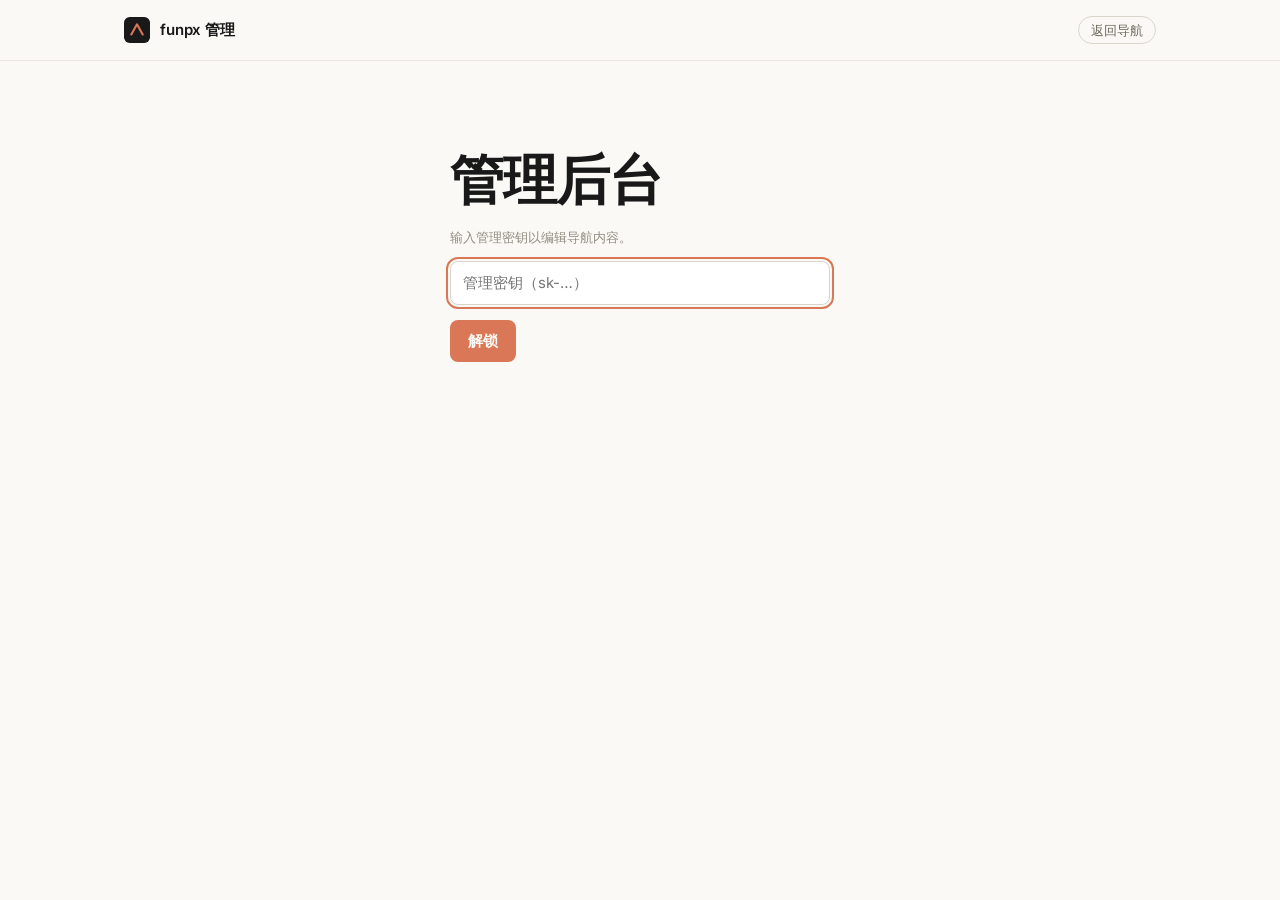
==== admin.html @ 441c63e7 "v2: data-driven personal navigator with key-protected admin" ====
<!DOCTYPE html>
<html lang="zh-CN">
<head>
<meta charset="UTF-8">
<meta name="viewport" content="width=device-width, initial-scale=1.0">
<title>funpx · 管理后台</title>
<link rel="icon" href="data:image/svg+xml,%3Csvg xmlns='http://www.w3.org/2000/svg' viewBox='0 0 32 32'%3E%3Crect width='32' height='32' rx='7' fill='%23191919'/%3E%3Cpath d='M9 21.5 16 9l7 12.5' stroke='%23D97757' stroke-width='2.6' fill='none' stroke-linecap='round' stroke-linejoin='round'/%3E%3C/svg%3E">
<link rel="preconnect" href="https://fonts.googleapis.com">
<link rel="preconnect" href="https://fonts.gstatic.com" crossorigin>
<link href="https://fonts.googleapis.com/css2?family=Fraunces:opsz,wght@9..144,500;9..144,600&family=Inter:wght@400;500;600&display=swap" rel="stylesheet">
<link rel="stylesheet" href="/style.css">
<style>
  .admin-wrap { max-width: 860px; margin: 0 auto; padding: 0 24px; }
  .login-box { max-width: 380px; margin: 90px auto 0; }
  .login-box input, .field input, .field select {
    width: 100%; padding: 9px 12px; border: 1px solid var(--line-strong);
    border-radius: 8px; font: inherit; background: #fff; color: var(--slate);
  }
  .btn {
    display: inline-block; border: 0; cursor: pointer; font: inherit; font-weight: 600;
    padding: 9px 18px; border-radius: 8px; background: var(--ink); color: var(--bone);
  }
  .btn.clay { background: var(--clay); }
  .btn.ghost { background: transparent; color: var(--slate); border: 1px solid var(--line-strong); }
  .btn.small { padding: 4px 12px; font-size: 13px; }
  .btn:focus-visible, input:focus-visible { outline: 2px solid var(--clay); outline-offset: 2px; }
  .group-editor { background: #fff; border: 1px solid var(--line); border-radius: 12px; padding: 18px; margin: 14px 0; }
  .group-editor .row { display: flex; gap: 10px; margin-bottom: 8px; flex-wrap: wrap; }
  .group-editor .row .field { flex: 1 1 160px; }
  .link-row { border-top: 1px dashed var(--line); padding: 10px 0; }
  .link-row .row { margin-bottom: 6px; }
  .link-row:last-child { border-bottom: 1px dashed var(--line); }
  .muted { color: var(--faint); font-size: 13px; }
  .toolbar { display: flex; gap: 10px; align-items: center; margin: 18px 0; flex-wrap: wrap; }
  .save-bar { position: sticky; bottom: 0; background: var(--bone); border-top: 1px solid var(--line); padding: 14px 0; margin-top: 22px; display: flex; gap: 12px; align-items: center; }
  .toast { position: fixed; right: 20px; bottom: 80px; background: var(--ink); color: var(--bone); padding: 10px 18px; border-radius: 8px; font-size: 14px; opacity: 0; transition: opacity .2s; pointer-events: none; }
  .toast.show { opacity: 1; }
  .err { color: var(--down); font-size: 13.5px; }
</style>
</head>
<body>

<header class="site-header">
  <div class="wrap header-row">
    <a class="mark" href="/">
      <svg width="26" height="26" viewBox="0 0 32 32" aria-hidden="true"><rect width="32" height="32" rx="7" fill="#191919"/><path d="M9 21.5 16 9l7 12.5" stroke="#D97757" stroke-width="2.6" fill="none" stroke-linecap="round" stroke-linejoin="round"/></svg>
      <span>funpx 管理</span>
    </a>
    <div class="header-meta"><a class="admin-link" href="/">返回导航</a></div>
  </div>
</header>

<main class="admin-wrap">
  <div id="login-view" class="login-box">
    <h1 style="font-family:Fraunces,serif;font-weight:600;">管理后台</h1>
    <p class="muted">输入管理密钥以编辑导航内容。</p>
    <div class="field"><input type="password" id="key-input" placeholder="管理密钥（sk-…）" autocomplete="off"></div>
    <p class="err" id="login-err"></p>
    <p><button class="btn clay" id="login-btn">解锁</button></p>
  </div>

  <div id="editor-view" style="display:none">
    <h1 style="font-family:Fraunces,serif;font-weight:600;margin:36px 0 4px;">编辑导航</h1>
    <p class="muted">改动保存后立即生效，所有访客可见。</p>

    <div id="groups-editor"></div>

    <div class="toolbar">
      <button class="btn ghost" id="add-group">+ 新增分组</button>
    </div>

    <div class="save-bar">
      <button class="btn clay" id="save-btn">保存全部</button>
      <button class="btn ghost" id="logout-btn">锁定</button>
      <span class="muted" id="save-hint"></span>
    </div>
  </div>
</main>

<div class="toast" id="toast"></div>

<script>
(function () {
  "use strict";
  var KEY_STORE = "fpxWebNavAdminKey";
  var data = { groups: [] };

  function $(id) { return document.getElementById(id); }
  function el(tag, cls, text) {
    var n = document.createElement(tag);
    if (cls) n.className = cls;
    if (text != null) n.textContent = text;
    return n;
  }
  function getKey() { try { return sessionStorage.getItem(KEY_STORE) || ""; } catch (e) { return ""; } }
  function setKey(k) { try { k ? sessionStorage.setItem(KEY_STORE, k) : sessionStorage.removeItem(KEY_STORE); } catch (e) {} }
  function toast(msg) {
    var t = $("toast");
    t.textContent = msg;
    t.classList.add("show");
    setTimeout(function () { t.classList.remove("show"); }, 2200);
  }

  function field(labelText, value, onChange, placeholder) {
    var wrap = el("div", "field");
    var lab = el("label", null, labelText);
    lab.style.cssText = "display:block;font-size:12px;color:var(--muted);margin-bottom:3px;";
    var input = document.createElement("input");
    input.value = value == null ? "" : value;
    if (placeholder) input.placeholder = placeholder;
    input.addEventListener("input", function () { onChange(input.value); });
    wrap.appendChild(lab);
    wrap.appendChild(input);
    return wrap;
  }

  function renderGroup(group, groupIndex) {
    var box = el("div", "group-editor");

    var headRow = el("div", "row");
    headRow.appendChild(field("分组名称", group.name, function (v) { group.name = v; }));
    headRow.appendChild(field("分组说明", group.desc, function (v) { group.desc = v; }));
    var del = el("button", "btn ghost small", "删除分组");
    del.addEventListener("click", function () {
      if (confirm("删除分组「" + (group.name || "未命名") + "」及其全部链接？")) {
        data.groups.splice(groupIndex, 1);
        renderAll();
      }
    });
    var headBtns = el("div", null); headBtns.style.alignSelf = "flex-end";
    headBtns.appendChild(del);
    headRow.appendChild(headBtns);
    box.appendChild(headRow);

    (group.links || []).forEach(function (link, linkIndex) {
      var rowBox = el("div", "link-row");
      var r1 = el("div", "row");
      r1.appendChild(field("名称", link.name, function (v) { link.name = v; }));
      r1.appendChild(field("网址（https://…）", link.url, function (v) { link.url = v; }));
      rowBox.appendChild(r1);
      var r2 = el("div", "row");
      r2.appendChild(field("描述", link.desc, function (v) { link.desc = v; }));
      r2.appendChild(field("域名标签（可留空自动取域名）", link.host, function (v) { link.host = v; }));
      var delLink = el("button", "btn ghost small", "删除");
      delLink.addEventListener("click", function () {
        group.links.splice(linkIndex, 1);
        renderAll();
      });
      r2.appendChild(delLink);
      rowBox.appendChild(r2);
      box.appendChild(rowBox);
    });

    var addLink = el("button", "btn ghost small", "+ 新增链接");
    addLink.addEventListener("click", function () {
      group.links = group.links || [];
      group.links.push({ name: "", url: "https://", desc: "", host: "" });
      renderAll();
    });
    box.appendChild(addLink);
    return box;
  }

  function renderAll() {
    var host = $("groups-editor");
    host.innerHTML = "";
    data.groups.forEach(function (group, i) { host.appendChild(renderGroup(group, i)); });
  }

  function collect() {
    return { groups: data.groups };
  }

  function load() {
    fetch("/api/links", { cache: "no-store" })
      .then(function (r) { return r.json(); })
      .then(function (d) { data.groups = (d && d.groups) || []; renderAll(); })
      .catch(function () { toast("加载失败"); });
  }

  function save() {
    $("save-hint").textContent = "保存中…";
    fetch("/api/links", {
      method: "PUT",
      headers: { "Content-Type": "application/json", "X-Admin-Key": getKey() },
      body: JSON.stringify(collect()),
    })
      .then(function (r) { return r.json().then(function (j) { return { ok: r.ok, j: j }; }); })
      .then(function (res) {
        if (res.ok && res.j.saved) {
          $("save-hint").textContent = "";
          toast("已保存");
        } else if (res.j && res.j.error === "unauthorized") {
          setKey("");
          showLogin();
          toast("密钥失效，请重新解锁");
        } else {
          $("save-hint").textContent = "";
          toast("保存失败: " + ((res.j && res.j.error) || res.ok));
        }
      })
      .catch(function () { $("save-hint").textContent = ""; toast("网络错误"); });
  }

  function showEditor() {
    $("login-view").style.display = "none";
    $("editor-view").style.display = "";
    load();
  }
  function showLogin() {
    $("editor-view").style.display = "none";
    $("login-view").style.display = "";
    $("key-input").value = "";
    $("key-input").focus();
  }

  function tryLogin() {
    var key = $("key-input").value.trim();
    if (!key) return;
    fetch("/api/links", { headers: { "X-Admin-Key": key }, cache: "no-store" })
      .then(function (r) { return r.json().then(function (j) { return { ok: r.ok, j: j }; }); })
      .then(function (res) {
        if (res.ok) {
          setKey(key);
          showEditor();
        } else {
          $("login-err").textContent = "密钥不正确";
        }
      })
      .catch(function () { $("login-err").textContent = "网络错误，请重试"; });
  }

  $("login-btn").addEventListener("click", tryLogin);
  $("key-input").addEventListener("keydown", function (e) { if (e.key === "Enter") tryLogin(); });
  $("save-btn").addEventListener("click", save);
  $("logout-btn").addEventListener("click", function () { setKey(""); showLogin(); });
  $("add-group").addEventListener("click", function () {
    data.groups.push({ id: "g" + Date.now(), name: "新分组", desc: "", links: [] });
    renderAll();
  });

  if (getKey()) {
    fetch("/api/links", { headers: { "X-Admin-Key": getKey() }, cache: "no-store" })
      .then(function (r) { if (r.ok) showEditor(); else showLogin(); })
      .catch(showLogin);
  } else {
    showLogin();
  }
})();
</script>
</body>
</html>
---- style.css ----
/* funpx 服务导航 — Anthropic 风格
   Palette: bone #FAF9F5 / ink #191919 / clay #D97757 / slate text #3D3929 /
            mist line #E8E5DD / sage ok #629A67
   Type:    Fraunces (display) + Inter (body) */

:root {
  --bone: #FAF9F5;
  --ink: #191919;
  --slate: #3D3929;
  --muted: #6E6A5E;
  --faint: #918D82;
  --clay: #D97757;
  --clay-deep: #BD5D3E;
  --line: #E8E5DD;
  --line-strong: #D9D5CB;
  --ok: #629A67;
  --down: #B8543F;
  --card: #FFFFFF;
  --radius: 12px;
}

* { box-sizing: border-box; }

html { scroll-behavior: smooth; }
@media (prefers-reduced-motion: reduce) {
  html { scroll-behavior: auto; }
  *, *::before, *::after { transition: none !important; animation: none !important; }
}

body {
  margin: 0;
  background: var(--bone);
  color: var(--slate);
  font-family: "Inter", -apple-system, "Segoe UI", "PingFang SC", "Microsoft YaHei", sans-serif;
  font-size: 15px;
  line-height: 1.6;
  -webkit-font-smoothing: antialiased;
}

.wrap { max-width: 1080px; margin: 0 auto; padding: 0 24px; }

/* ---------- header ---------- */
.site-header {
  border-bottom: 1px solid var(--line);
  background: color-mix(in srgb, var(--bone) 88%, transparent);
  backdrop-filter: blur(6px);
  position: sticky;
  top: 0;
  z-index: 10;
}
.header-row { display: flex; align-items: center; justify-content: space-between; height: 60px; }
.mark { display: inline-flex; align-items: center; gap: 10px; text-decoration: none; color: var(--ink); font-weight: 600; letter-spacing: -0.01em; }
.header-meta { display: flex; align-items: center; gap: 8px; font-size: 13px; color: var(--muted); }
.dot { width: 8px; height: 8px; border-radius: 50%; background: var(--faint); }
.dot.live { background: var(--ok); }

/* ---------- hero ---------- */
.hero { padding: 72px 0 40px; max-width: 640px; }
.eyebrow {
  margin: 0 0 18px;
  font-size: 12px;
  font-weight: 600;
  letter-spacing: 0.14em;
  text-transform: uppercase;
  color: var(--clay-deep);
}
h1 {
  font-family: "Fraunces", Georgia, serif;
  font-weight: 600;
  font-size: clamp(34px, 6vw, 54px);
  line-height: 1.08;
  letter-spacing: -0.02em;
  color: var(--ink);
  margin: 0 0 18px;
}
h1 em { font-style: italic; color: var(--clay); }
.lede { margin: 0; font-size: 16px; color: var(--muted); max-width: 52ch; }

/* ---------- group index ---------- */
.group-index {
  display: flex;
  flex-wrap: wrap;
  gap: 8px 20px;
  padding: 14px 0;
  border-top: 1px solid var(--line);
  border-bottom: 1px solid var(--line);
  margin-bottom: 8px;
}
.group-index a {
  font-size: 13.5px;
  font-weight: 500;
  color: var(--muted);
  text-decoration: none;
}
.group-index a:hover { color: var(--clay-deep); }
.group-index a::before { content: "— "; color: var(--line-strong); }
.group-index a:hover::before { color: var(--clay); }

/* ---------- groups ---------- */
.group { padding: 44px 0 8px; }
.group-head { display: flex; align-items: baseline; gap: 16px; flex-wrap: wrap; margin-bottom: 18px; }
.group-head h2 {
  font-family: "Fraunces", Georgia, serif;
  font-weight: 600;
  font-size: 24px;
  letter-spacing: -0.01em;
  color: var(--ink);
  margin: 0;
}
.group-head p { margin: 0; font-size: 13.5px; color: var(--faint); }

.grid {
  display: grid;
  grid-template-columns: repeat(auto-fill, minmax(280px, 1fr));
  gap: 16px;
}

/* ---------- cards ---------- */
.card {
  display: block;
  background: var(--card);
  border: 1px solid var(--line);
  border-radius: var(--radius);
  padding: 20px 20px 16px;
  text-decoration: none;
  color: inherit;
  transition: border-color .18s ease, transform .18s ease, box-shadow .18s ease;
}
.card:hover {
  border-color: var(--clay);
  transform: translateY(-2px);
  box-shadow: 0 10px 28px rgba(25, 25, 25, 0.07);
}
.card:focus-visible, .group-index a:focus-visible, .mark:focus-visible {
  outline: 2px solid var(--clay);
  outline-offset: 3px;
  border-radius: 6px;
}
.card-top { display: flex; align-items: center; justify-content: space-between; gap: 10px; margin-bottom: 8px; }
.card h3 { margin: 0; font-size: 15.5px; font-weight: 600; color: var(--ink); letter-spacing: -0.01em; }
.card p { margin: 0 0 14px; font-size: 13.5px; color: var(--muted); }
.host {
  font-size: 12px;
  color: var(--faint);
  font-family: ui-monospace, "SF Mono", Consolas, monospace;
}
.here {
  font-size: 11px;
  font-weight: 600;
  color: var(--clay-deep);
  border: 1px solid var(--clay);
  border-radius: 99px;
  padding: 1px 8px;
  margin-left: 6px;
  vertical-align: 2px;
}

/* status pills */
.status {
  font-size: 11.5px;
  font-weight: 600;
  padding: 2px 9px;
  border-radius: 99px;
  background: var(--line);
  color: var(--faint);
  white-space: nowrap;
}
.status.ok { background: rgba(98, 154, 103, 0.14); color: var(--ok); }
.status.down { background: rgba(184, 84, 63, 0.12); color: var(--down); }

/* ---------- footer ---------- */
.site-foot {
  margin: 56px 0 0;
  padding: 22px 0 40px;
  border-top: 1px solid var(--line);
  font-size: 12.5px;
  color: var(--faint);
}
.site-foot p { margin: 0; }

@media (max-width: 560px) {
  .hero { padding: 48px 0 28px; }
  .group { padding-top: 32px; }
}

/* ---------- admin ---------- */
.admin-link {
  font-size: 13px;
  font-weight: 500;
  color: var(--muted);
  text-decoration: none;
  border: 1px solid var(--line-strong);
  border-radius: 99px;
  padding: 3px 12px;
  margin-left: 10px;
}
.admin-link:hover { color: var(--clay-deep); border-color: var(--clay); }
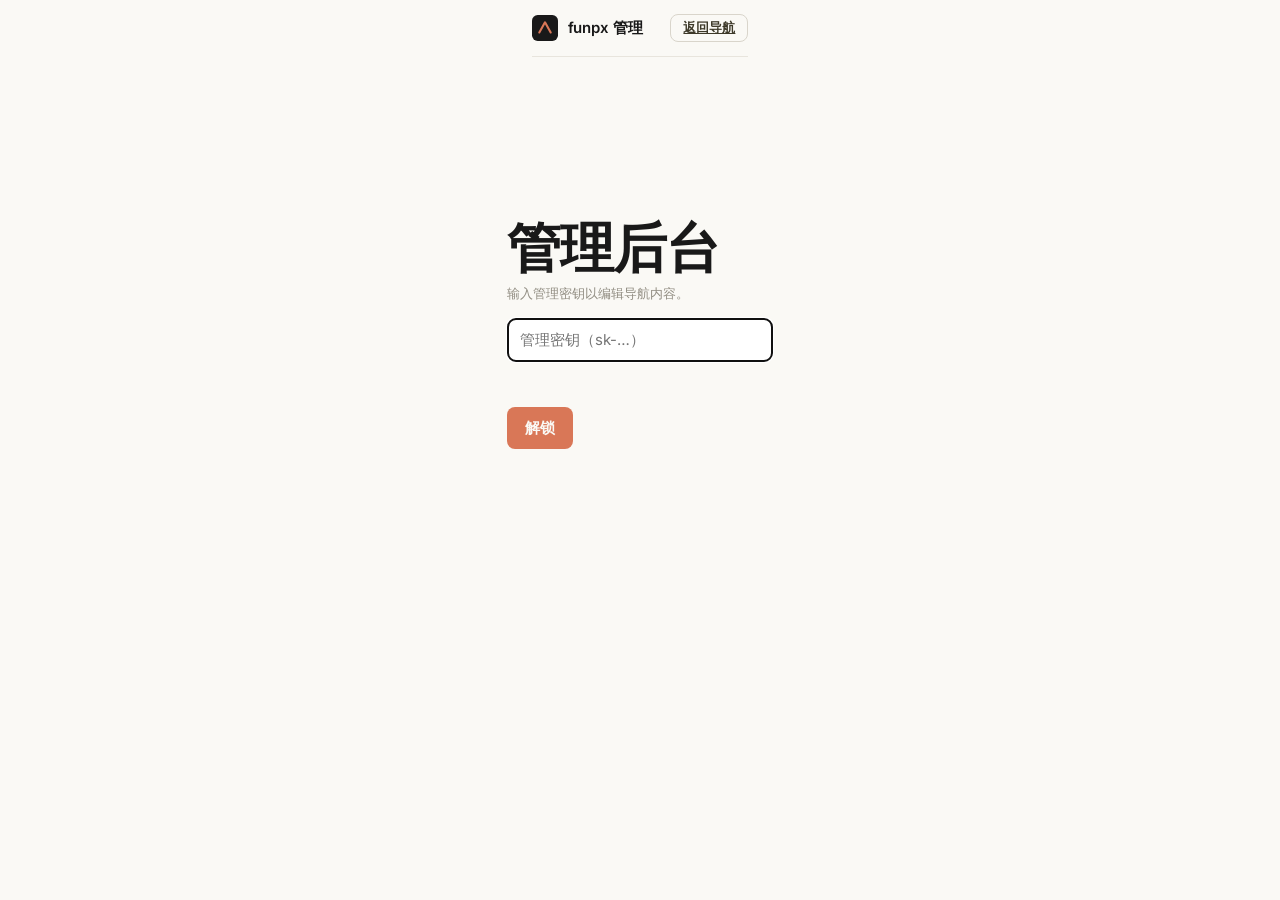
==== commit 04e4b8ae: "admin: carousel-style group editor with swipe/dot navigation" ====
--- a/admin.html
+++ b/admin.html
@@ -10,9 +10,12 @@
 <link href="https://fonts.googleapis.com/css2?family=Fraunces:opsz,wght@9..144,500;9..144,600&family=Inter:wght@400;500;600&display=swap" rel="stylesheet">
 <link rel="stylesheet" href="/style.css">
 <style>
-  .admin-wrap { max-width: 860px; margin: 0 auto; padding: 0 24px; }
-  .login-box { max-width: 380px; margin: 90px auto 0; }
-  .login-box input, .field input, .field select {
+  body.admin-page { overflow: hidden; }
+  .admin-shell { height: 100vh; display: flex; flex-direction: column; }
+
+  /* login */
+  .login-box { max-width: 380px; margin: 18vh auto 0; text-align: left; }
+  .login-box input, .inline-input {
     width: 100%; padding: 9px 12px; border: 1px solid var(--line-strong);
     border-radius: 8px; font: inherit; background: #fff; color: var(--slate);
   }
@@ -21,61 +24,142 @@
     padding: 9px 18px; border-radius: 8px; background: var(--ink); color: var(--bone);
   }
   .btn.clay { background: var(--clay); }
+  .btn.clay:hover { background: var(--clay-deep); }
   .btn.ghost { background: transparent; color: var(--slate); border: 1px solid var(--line-strong); }
-  .btn.small { padding: 4px 12px; font-size: 13px; }
-  .btn:focus-visible, input:focus-visible { outline: 2px solid var(--clay); outline-offset: 2px; }
-  .group-editor { background: #fff; border: 1px solid var(--line); border-radius: 12px; padding: 18px; margin: 14px 0; }
-  .group-editor .row { display: flex; gap: 10px; margin-bottom: 8px; flex-wrap: wrap; }
-  .group-editor .row .field { flex: 1 1 160px; }
-  .link-row { border-top: 1px dashed var(--line); padding: 10px 0; }
-  .link-row .row { margin-bottom: 6px; }
-  .link-row:last-child { border-bottom: 1px dashed var(--line); }
+  .btn.ghost:hover { border-color: var(--clay); color: var(--clay-deep); }
+  .btn.small { padding: 3px 12px; font-size: 12.5px; }
+  .btn.danger-ghost { background: transparent; color: var(--down); border: 1px solid transparent; }
+  .btn.danger-ghost:hover { border-color: var(--down); }
+  .btn:focus-visible, .inline-input:focus-visible { outline: 2px solid var(--clay); outline-offset: 2px; }
+  .err { color: var(--down); font-size: 13.5px; min-height: 18px; }
+
+  /* header */
+  .admin-head { display: flex; align-items: center; gap: 14px; padding: 14px 0; border-bottom: 1px solid var(--line); }
+  .admin-head h1 { font-family: "Fraunces", Georgia, serif; font-size: 20px; font-weight: 600; margin: 0; color: var(--ink); }
+  .admin-head .spacer { flex: 1; }
+
+  /* carousel */
+  .carousel-viewport { flex: 1; overflow: hidden; position: relative; }
+  .carousel-track {
+    display: flex; height: 100%;
+    transition: transform .32s cubic-bezier(.4,0,.2,1);
+  }
+  .group-slide {
+    flex: 0 0 100%; height: 100%; overflow-y: auto; padding: 22px 0 90px;
+  }
+  @media (prefers-reduced-motion: reduce) {
+    .carousel-track { transition: none; }
+  }
+
+  /* group card */
+  .group-card {
+    background: #fff; border: 1px solid var(--line); border-radius: 16px;
+    padding: 22px 24px; max-width: 860px; margin: 0 auto;
+  }
+  .group-card .gc-head { display: flex; gap: 12px; align-items: flex-start; margin-bottom: 14px; flex-wrap: wrap; }
+  .group-card .gc-head .field { flex: 1 1 200px; }
+  .field label { display: block; font-size: 11.5px; font-weight: 600; letter-spacing: .04em; text-transform: uppercase; color: var(--faint); margin-bottom: 4px; }
+  .field input {
+    width: 100%; padding: 8px 11px; border: 1px solid var(--line-strong);
+    border-radius: 8px; font: inherit; background: #fff; color: var(--slate);
+  }
+  .field input:focus { border-color: var(--clay); outline: none; box-shadow: 0 0 0 3px rgba(217,119,87,.12); }
+
+  /* link rows as mini-cards */
+  .link-card {
+    border: 1px solid var(--line); border-radius: 12px;
+    padding: 12px 14px; margin: 10px 0;
+    background: var(--bone);
+    display: grid; grid-template-columns: 1fr 1fr; gap: 10px 14px;
+  }
+  .link-card .link-actions { grid-column: 1 / -1; display: flex; justify-content: flex-end; gap: 8px; }
+  .link-card input { background: #fff; }
+  @media (max-width: 640px) { .link-card { grid-template-columns: 1fr; } }
+
+  .slide-foot { display: flex; justify-content: space-between; align-items: center; margin-top: 16px; flex-wrap: wrap; gap: 10px; }
+
+  /* nav controls */
+  .carousel-nav {
+    position: absolute; top: 50%; transform: translateY(-50%);
+    width: 40px; height: 40px; border-radius: 50%;
+    border: 1px solid var(--line-strong); background: var(--card); color: var(--slate);
+    cursor: pointer; display: flex; align-items: center; justify-content: center;
+    box-shadow: 0 4px 14px rgba(25,25,25,.08);
+    transition: color .15s, border-color .15s;
+  }
+  .carousel-nav:hover { color: var(--clay-deep); border-color: var(--clay); }
+  .carousel-nav:disabled { opacity: .25; cursor: default; }
+  .carousel-nav:focus-visible { outline: 2px solid var(--clay); outline-offset: 2px; }
+  .carousel-nav.prev { left: 14px; }
+  .carousel-nav.next { right: 14px; }
+
+  /* dots */
+  .carousel-dots { display: flex; justify-content: center; gap: 8px; padding: 12px 0 4px; }
+  .carousel-dots button {
+    width: 9px; height: 9px; border-radius: 50%; border: 0; cursor: pointer;
+    background: var(--line-strong); padding: 0; transition: background .15s, transform .15s;
+  }
+  .carousel-dots button.active { background: var(--clay); transform: scale(1.25); }
+  .carousel-dots button:focus-visible { outline: 2px solid var(--clay); outline-offset: 2px; }
+
+  /* bottom save bar */
+  .save-bar {
+    border-top: 1px solid var(--line); background: var(--bone);
+    padding: 12px 0; display: flex; gap: 12px; align-items: center;
+  }
+  .save-bar .muted { font-size: 13px; color: var(--faint); }
   .muted { color: var(--faint); font-size: 13px; }
-  .toolbar { display: flex; gap: 10px; align-items: center; margin: 18px 0; flex-wrap: wrap; }
-  .save-bar { position: sticky; bottom: 0; background: var(--bone); border-top: 1px solid var(--line); padding: 14px 0; margin-top: 22px; display: flex; gap: 12px; align-items: center; }
-  .toast { position: fixed; right: 20px; bottom: 80px; background: var(--ink); color: var(--bone); padding: 10px 18px; border-radius: 8px; font-size: 14px; opacity: 0; transition: opacity .2s; pointer-events: none; }
+  .toast {
+    position: fixed; right: 20px; bottom: 74px; background: var(--ink); color: var(--bone);
+    padding: 10px 18px; border-radius: 8px; font-size: 14px; opacity: 0;
+    transition: opacity .2s; pointer-events: none; z-index: 50;
+  }
   .toast.show { opacity: 1; }
-  .err { color: var(--down); font-size: 13.5px; }
 </style>
 </head>
-<body>
-
-<header class="site-header">
-  <div class="wrap header-row">
+<body class="admin-page">
+
+<div class="admin-shell">
+
+  <header class="wrap admin-head">
     <a class="mark" href="/">
       <svg width="26" height="26" viewBox="0 0 32 32" aria-hidden="true"><rect width="32" height="32" rx="7" fill="#191919"/><path d="M9 21.5 16 9l7 12.5" stroke="#D97757" stroke-width="2.6" fill="none" stroke-linecap="round" stroke-linejoin="round"/></svg>
       <span>funpx 管理</span>
     </a>
-    <div class="header-meta"><a class="admin-link" href="/">返回导航</a></div>
+    <div class="spacer"></div>
+    <a class="btn ghost small" href="/">返回导航</a>
+  </header>
+
+  <!-- login -->
+  <div id="login-view" class="login-box" style="display:none">
+    <h1 style="font-family:Fraunces,serif;font-weight:600;margin:0 0 6px;">管理后台</h1>
+    <p class="muted" style="margin:0 0 14px;">输入管理密钥以编辑导航内容。</p>
+    <input type="password" id="key-input" placeholder="管理密钥（sk-…）" autocomplete="off">
+    <p class="err" id="login-err"></p>
+    <button class="btn clay" id="login-btn">解锁</button>
   </div>
-</header>
-
-<main class="admin-wrap">
-  <div id="login-view" class="login-box">
-    <h1 style="font-family:Fraunces,serif;font-weight:600;">管理后台</h1>
-    <p class="muted">输入管理密钥以编辑导航内容。</p>
-    <div class="field"><input type="password" id="key-input" placeholder="管理密钥（sk-…）" autocomplete="off"></div>
-    <p class="err" id="login-err"></p>
-    <p><button class="btn clay" id="login-btn">解锁</button></p>
-  </div>
-
-  <div id="editor-view" style="display:none">
-    <h1 style="font-family:Fraunces,serif;font-weight:600;margin:36px 0 4px;">编辑导航</h1>
-    <p class="muted">改动保存后立即生效，所有访客可见。</p>
-
-    <div id="groups-editor"></div>
-
-    <div class="toolbar">
+
+  <!-- editor -->
+  <div id="editor-view" style="display:none;flex:1;min-height:0;flex-direction:column;">
+    <div class="carousel-viewport" id="viewport">
+      <div class="carousel-track" id="track"></div>
+      <button class="carousel-nav prev" id="prev-btn" aria-label="上一个分组">
+        <svg width="18" height="18" viewBox="0 0 24 24" fill="none" stroke="currentColor" stroke-width="2"><path d="M15 5l-7 7 7 7" stroke-linecap="round" stroke-linejoin="round"/></svg>
+      </button>
+      <button class="carousel-nav next" id="next-btn" aria-label="下一个分组">
+        <svg width="18" height="18" viewBox="0 0 24 24" fill="none" stroke="currentColor" stroke-width="2"><path d="M9 5l7 7-7 7" stroke-linecap="round" stroke-linejoin="round"/></svg>
+      </button>
+    </div>
+    <div class="carousel-dots" id="dots"></div>
+    <div class="wrap save-bar">
+      <button class="btn clay" id="save-btn">保存全部</button>
       <button class="btn ghost" id="add-group">+ 新增分组</button>
-    </div>
-
-    <div class="save-bar">
-      <button class="btn clay" id="save-btn">保存全部</button>
       <button class="btn ghost" id="logout-btn">锁定</button>
       <span class="muted" id="save-hint"></span>
     </div>
   </div>
-</main>
+
+</div>
 
 <div class="toast" id="toast"></div>
 
@@ -84,6 +168,7 @@
   "use strict";
   var KEY_STORE = "fpxWebNavAdminKey";
   var data = { groups: [] };
+  var current = 0;
 
   function $(id) { return document.getElementById(id); }
   function el(tag, cls, text) {
@@ -101,80 +186,126 @@
     setTimeout(function () { t.classList.remove("show"); }, 2200);
   }
 
+  /* ---------- carousel ---------- */
+  function slideCount() { return data.groups.length; }
+
+  function goTo(i, skipRender) {
+    current = Math.max(0, Math.min(i, slideCount() - 1));
+    $("track").style.transform = "translateX(-" + (current * 100) + "%)";
+    $("prev-btn").disabled = current === 0;
+    $("next-btn").disabled = current >= slideCount() - 1;
+    renderDots();
+  }
+
+  function renderDots() {
+    var dots = $("dots");
+    dots.innerHTML = "";
+    data.groups.forEach(function (g, i) {
+      var b = document.createElement("button");
+      b.className = i === current ? "active" : "";
+      b.setAttribute("aria-label", "第 " + (i + 1) + " 组：" + (g.name || "未命名"));
+      b.title = g.name || "未命名分组";
+      b.addEventListener("click", function () { goTo(i); });
+      dots.appendChild(b);
+    });
+  }
+
+  /* ---------- editing ---------- */
   function field(labelText, value, onChange, placeholder) {
     var wrap = el("div", "field");
-    var lab = el("label", null, labelText);
-    lab.style.cssText = "display:block;font-size:12px;color:var(--muted);margin-bottom:3px;";
+    wrap.appendChild(el("label", null, labelText));
     var input = document.createElement("input");
     input.value = value == null ? "" : value;
     if (placeholder) input.placeholder = placeholder;
     input.addEventListener("input", function () { onChange(input.value); });
-    wrap.appendChild(lab);
     wrap.appendChild(input);
     return wrap;
   }
 
-  function renderGroup(group, groupIndex) {
-    var box = el("div", "group-editor");
-
-    var headRow = el("div", "row");
-    headRow.appendChild(field("分组名称", group.name, function (v) { group.name = v; }));
-    headRow.appendChild(field("分组说明", group.desc, function (v) { group.desc = v; }));
-    var del = el("button", "btn ghost small", "删除分组");
+  function buildLinkCard(group, link, linkIndex) {
+    var card = el("div", "link-card");
+    card.appendChild(field("名称", link.name, function (v) { link.name = v; }));
+    card.appendChild(field("网址", link.url, function (v) { link.url = v; }, "https://…"));
+    card.appendChild(field("描述", link.desc, function (v) { link.desc = v; }));
+    card.appendChild(field("域名标签（留空自动取域名）", link.host, function (v) { link.host = v; }));
+    var actions = el("div", "link-actions");
+    var open = el("button", "btn ghost small", "打开");
+    open.addEventListener("click", function () { if (link.url) window.open(link.url, "_blank"); });
+    var del = el("button", "btn danger-ghost small", "删除");
     del.addEventListener("click", function () {
+      if (confirm("删除链接「" + (link.name || "未命名") + "」？")) {
+        group.links.splice(linkIndex, 1);
+        renderTrack();
+      }
+    });
+    actions.appendChild(open);
+    actions.appendChild(del);
+    card.appendChild(actions);
+    return card;
+  }
+
+  function buildSlide(group, groupIndex) {
+    var slide = el("div", "group-slide");
+    var card = el("div", "group-card");
+
+    var head = el("div", "gc-head");
+    head.appendChild(field("分组名称", group.name, function (v) { group.name = v; }));
+    head.appendChild(field("分组说明", group.desc, function (v) { group.desc = v; }));
+    var delGroup = el("button", "btn danger-ghost small", "删除分组");
+    delGroup.addEventListener("click", function () {
       if (confirm("删除分组「" + (group.name || "未命名") + "」及其全部链接？")) {
         data.groups.splice(groupIndex, 1);
-        renderAll();
+        renderTrack();
       }
     });
-    var headBtns = el("div", null); headBtns.style.alignSelf = "flex-end";
-    headBtns.appendChild(del);
-    headRow.appendChild(headBtns);
-    box.appendChild(headRow);
-
-    (group.links || []).forEach(function (link, linkIndex) {
-      var rowBox = el("div", "link-row");
-      var r1 = el("div", "row");
-      r1.appendChild(field("名称", link.name, function (v) { link.name = v; }));
-      r1.appendChild(field("网址（https://…）", link.url, function (v) { link.url = v; }));
-      rowBox.appendChild(r1);
-      var r2 = el("div", "row");
-      r2.appendChild(field("描述", link.desc, function (v) { link.desc = v; }));
-      r2.appendChild(field("域名标签（可留空自动取域名）", link.host, function (v) { link.host = v; }));
-      var delLink = el("button", "btn ghost small", "删除");
-      delLink.addEventListener("click", function () {
-        group.links.splice(linkIndex, 1);
-        renderAll();
-      });
-      r2.appendChild(delLink);
-      rowBox.appendChild(r2);
-      box.appendChild(rowBox);
-    });
-
+    var headBtn = el("div", null);
+    headBtn.style.alignSelf = "flex-end";
+    headBtn.appendChild(delGroup);
+    head.appendChild(headBtn);
+    card.appendChild(head);
+
+    (group.links || []).forEach(function (link, i) {
+      card.appendChild(buildLinkCard(group, link, i));
+    });
+
+    var foot = el("div", "slide-foot");
+    var counter = el("span", "muted", "第 " + (groupIndex + 1) + " / " + slideCount() + " 组 · " + (group.links || []).length + " 个链接");
     var addLink = el("button", "btn ghost small", "+ 新增链接");
     addLink.addEventListener("click", function () {
       group.links = group.links || [];
       group.links.push({ name: "", url: "https://", desc: "", host: "" });
-      renderAll();
-    });
-    box.appendChild(addLink);
-    return box;
-  }
-
-  function renderAll() {
-    var host = $("groups-editor");
-    host.innerHTML = "";
-    data.groups.forEach(function (group, i) { host.appendChild(renderGroup(group, i)); });
-  }
-
-  function collect() {
-    return { groups: data.groups };
-  }
-
+      renderTrack().then(function () {
+        var inputs = $("track").children[current] ? $("track").children[current].querySelectorAll(".link-card input") : [];
+        if (inputs.length >= 2) inputs[inputs.length - 2].focus();
+      });
+    });
+    foot.appendChild(counter);
+    foot.appendChild(addLink);
+    card.appendChild(foot);
+
+    slide.appendChild(card);
+    return slide;
+  }
+
+  function renderTrack() {
+    var track = $("track");
+    track.innerHTML = "";
+    data.groups.forEach(function (group, i) {
+      track.appendChild(buildSlide(group, i));
+    });
+    goTo(current);
+    return Promise.resolve();
+  }
+
+  /* ---------- data ---------- */
   function load() {
     fetch("/api/links", { cache: "no-store" })
       .then(function (r) { return r.json(); })
-      .then(function (d) { data.groups = (d && d.groups) || []; renderAll(); })
+      .then(function (d) {
+        data.groups = (d && d.groups) || [];
+        current = 0;
+        renderTrack();
+      })
       .catch(function () { toast("加载失败"); });
   }
 
@@ -183,28 +314,28 @@
     fetch("/api/links", {
       method: "PUT",
       headers: { "Content-Type": "application/json", "X-Admin-Key": getKey() },
-      body: JSON.stringify(collect()),
+      body: JSON.stringify({ groups: data.groups }),
     })
       .then(function (r) { return r.json().then(function (j) { return { ok: r.ok, j: j }; }); })
       .then(function (res) {
+        $("save-hint").textContent = "";
         if (res.ok && res.j.saved) {
-          $("save-hint").textContent = "";
           toast("已保存");
         } else if (res.j && res.j.error === "unauthorized") {
           setKey("");
           showLogin();
-          toast("密钥失效，请重新解锁");
         } else {
-          $("save-hint").textContent = "";
-          toast("保存失败: " + ((res.j && res.j.error) || res.ok));
+          toast("保存失败: " + ((res.j && res.j.error) || ""));
         }
       })
       .catch(function () { $("save-hint").textContent = ""; toast("网络错误"); });
   }
 
+  /* ---------- views ---------- */
   function showEditor() {
     $("login-view").style.display = "none";
-    $("editor-view").style.display = "";
+    var ed = $("editor-view");
+    ed.style.display = "flex";
     load();
   }
   function showLogin() {
@@ -218,27 +349,51 @@
     var key = $("key-input").value.trim();
     if (!key) return;
     fetch("/api/links", { headers: { "X-Admin-Key": key }, cache: "no-store" })
-      .then(function (r) { return r.json().then(function (j) { return { ok: r.ok, j: j }; }); })
-      .then(function (res) {
-        if (res.ok) {
-          setKey(key);
-          showEditor();
-        } else {
-          $("login-err").textContent = "密钥不正确";
-        }
+      .then(function (r) {
+        if (r.ok) { setKey(key); showEditor(); }
+        else { $("login-err").textContent = "密钥不正确"; }
       })
       .catch(function () { $("login-err").textContent = "网络错误，请重试"; });
   }
 
+  /* ---------- events ---------- */
   $("login-btn").addEventListener("click", tryLogin);
   $("key-input").addEventListener("keydown", function (e) { if (e.key === "Enter") tryLogin(); });
   $("save-btn").addEventListener("click", save);
   $("logout-btn").addEventListener("click", function () { setKey(""); showLogin(); });
+  $("prev-btn").addEventListener("click", function () { goTo(current - 1); });
+  $("next-btn").addEventListener("click", function () { goTo(current + 1); });
   $("add-group").addEventListener("click", function () {
     data.groups.push({ id: "g" + Date.now(), name: "新分组", desc: "", links: [] });
-    renderAll();
+    current = data.groups.length - 1;
+    renderTrack();
   });
 
+  /* keyboard: arrows switch slides when not typing in an input */
+  document.addEventListener("keydown", function (e) {
+    if ($("editor-view").style.display === "none") return;
+    var tag = (document.activeElement && document.activeElement.tagName) || "";
+    if (tag === "INPUT" || tag === "TEXTAREA") return;
+    if (e.key === "ArrowLeft") goTo(current - 1);
+    if (e.key === "ArrowRight") goTo(current + 1);
+  });
+
+  /* touch swipe */
+  (function () {
+    var startX = null;
+    var viewport = $("viewport");
+    viewport.addEventListener("touchstart", function (e) {
+      if (e.touches.length === 1) startX = e.touches[0].clientX;
+    }, { passive: true });
+    viewport.addEventListener("touchend", function (e) {
+      if (startX == null) return;
+      var dx = e.changedTouches[0].clientX - startX;
+      startX = null;
+      if (Math.abs(dx) > 60) goTo(current + (dx < 0 ? 1 : -1));
+    }, { passive: true });
+  })();
+
+  /* boot */
   if (getKey()) {
     fetch("/api/links", { headers: { "X-Admin-Key": getKey() }, cache: "no-store" })
       .then(function (r) { if (r.ok) showEditor(); else showLogin(); })
--- a/style.css
+++ b/style.css
@@ -184,14 +184,34 @@
 }
 
 /* ---------- admin ---------- */
-.admin-link {
-  font-size: 13px;
-  font-weight: 500;
-  color: var(--muted);
-  text-decoration: none;
-  border: 1px solid var(--line-strong);
-  border-radius: 99px;
-  padding: 3px 12px;
-  margin-left: 10px;
-}
-.admin-link:hover { color: var(--clay-deep); border-color: var(--clay); }
+/* Discreet round admin button: pinned to the viewport's top-right corner,
+   blends with the page chrome until hovered. Direct URL access to
+   /admin.html remains. */
+.admin-fab {
+  position: fixed;
+  top: 14px;
+  right: 18px;
+  width: 32px;
+  height: 32px;
+  display: inline-flex;
+  align-items: center;
+  justify-content: center;
+  border-radius: 50%;
+  color: var(--faint);
+  background: transparent;
+  border: 1px solid transparent;
+  z-index: 20;
+  transition: color .18s ease, border-color .18s ease, background .18s ease;
+}
+.admin-fab:hover {
+  color: var(--clay-deep);
+  border-color: var(--line-strong);
+  background: var(--card);
+}
+.admin-fab:focus-visible {
+  outline: 2px solid var(--clay);
+  outline-offset: 2px;
+}
+@media (max-width: 560px) {
+  .admin-fab { top: 12px; right: 12px; }
+}
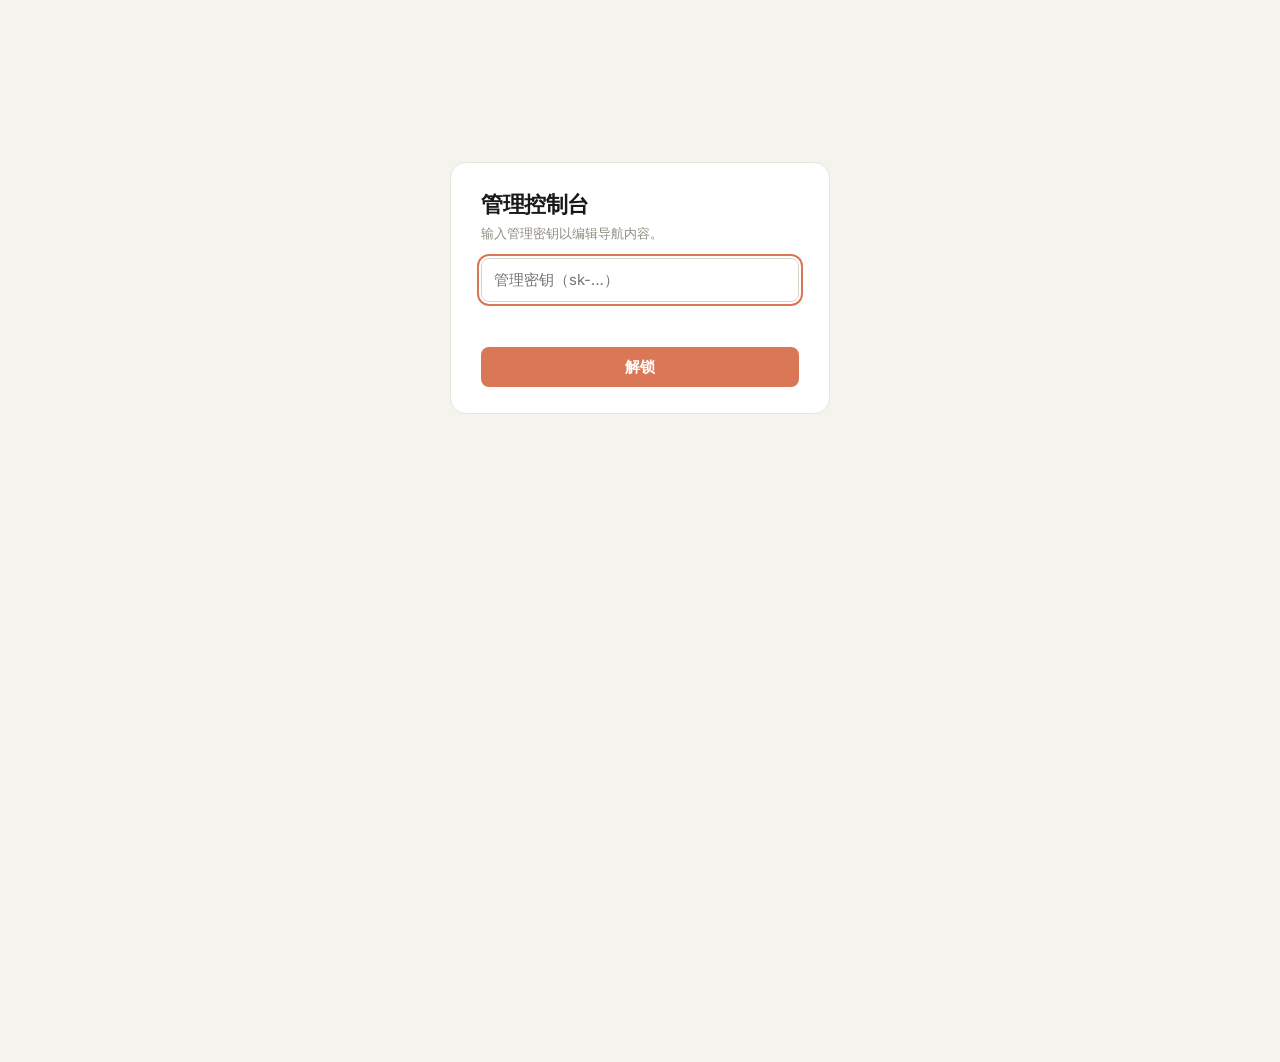
==== commit 34d45753: "admin: SaaS console layout with sidebar, stats and links table" ====
--- a/admin.html
+++ b/admin.html
@@ -3,162 +3,187 @@
 <head>
 <meta charset="UTF-8">
 <meta name="viewport" content="width=device-width, initial-scale=1.0">
-<title>funpx · 管理后台</title>
+<title>funpx · 管理控制台</title>
 <link rel="icon" href="data:image/svg+xml,%3Csvg xmlns='http://www.w3.org/2000/svg' viewBox='0 0 32 32'%3E%3Crect width='32' height='32' rx='7' fill='%23191919'/%3E%3Cpath d='M9 21.5 16 9l7 12.5' stroke='%23D97757' stroke-width='2.6' fill='none' stroke-linecap='round' stroke-linejoin='round'/%3E%3C/svg%3E">
 <link rel="preconnect" href="https://fonts.googleapis.com">
 <link rel="preconnect" href="https://fonts.gstatic.com" crossorigin>
 <link href="https://fonts.googleapis.com/css2?family=Fraunces:opsz,wght@9..144,500;9..144,600&family=Inter:wght@400;500;600&display=swap" rel="stylesheet">
 <link rel="stylesheet" href="/style.css">
 <style>
-  body.admin-page { overflow: hidden; }
-  .admin-shell { height: 100vh; display: flex; flex-direction: column; }
-
-  /* login */
-  .login-box { max-width: 380px; margin: 18vh auto 0; text-align: left; }
-  .login-box input, .inline-input {
-    width: 100%; padding: 9px 12px; border: 1px solid var(--line-strong);
-    border-radius: 8px; font: inherit; background: #fff; color: var(--slate);
-  }
-  .btn {
-    display: inline-block; border: 0; cursor: pointer; font: inherit; font-weight: 600;
-    padding: 9px 18px; border-radius: 8px; background: var(--ink); color: var(--bone);
-  }
-  .btn.clay { background: var(--clay); }
+  :root {
+    --panel: #ffffff;
+    --shell: #F5F3EE;
+    --sidebar: #191919;
+    --sidebar-ink: #EDEAE2;
+    --sidebar-dim: #9C978C;
+  }
+  html, body { height: 100%; }
+  body.admin-page { margin: 0; background: var(--shell); overflow: hidden; }
+
+  .app { display: flex; height: 100vh; }
+
+  /* ---------- sidebar ---------- */
+  .sidebar {
+    width: 224px; flex: 0 0 224px;
+    background: var(--sidebar); color: var(--sidebar-ink);
+    display: flex; flex-direction: column;
+  }
+  .side-brand {
+    display: flex; align-items: center; gap: 10px;
+    padding: 18px 18px 16px; font-weight: 600; color: #fff;
+    letter-spacing: -0.01em; text-decoration: none;
+  }
+  .side-section {
+    font-size: 10.5px; font-weight: 600; letter-spacing: .12em; text-transform: uppercase;
+    color: var(--sidebar-dim); padding: 14px 18px 6px;
+  }
+  .side-nav { flex: 1; overflow-y: auto; padding-bottom: 10px; }
+  .side-item {
+    display: flex; align-items: center; justify-content: space-between; gap: 8px;
+    width: calc(100% - 16px); margin: 1px 8px; padding: 8px 10px;
+    border: 0; border-radius: 8px; background: transparent; cursor: pointer;
+    color: var(--sidebar-ink); font: inherit; font-size: 13.5px; text-align: left;
+    transition: background .14s ease;
+  }
+  .side-item:hover { background: rgba(255,255,255,.07); }
+  .side-item.active { background: rgba(217,119,87,.22); color: #fff; }
+  .side-item .count { font-size: 11px; color: var(--sidebar-dim); background: rgba(255,255,255,.08); border-radius: 99px; padding: 1px 8px; }
+  .side-item.active .count { color: #F4C9B8; background: rgba(217,119,87,.35); }
+  .side-foot { padding: 12px 14px; border-top: 1px solid rgba(255,255,255,.09); display: grid; gap: 8px; }
+  .side-foot .btn { width: 100%; text-align: center; }
+  .btn { display: inline-block; border: 0; cursor: pointer; font: inherit; font-weight: 600; padding: 8px 16px; border-radius: 8px; }
+  .btn.clay { background: var(--clay); color: #fff; }
   .btn.clay:hover { background: var(--clay-deep); }
+  .btn.dark { background: #2B2925; color: #F5F3EE; }
   .btn.ghost { background: transparent; color: var(--slate); border: 1px solid var(--line-strong); }
   .btn.ghost:hover { border-color: var(--clay); color: var(--clay-deep); }
   .btn.small { padding: 3px 12px; font-size: 12.5px; }
   .btn.danger-ghost { background: transparent; color: var(--down); border: 1px solid transparent; }
   .btn.danger-ghost:hover { border-color: var(--down); }
-  .btn:focus-visible, .inline-input:focus-visible { outline: 2px solid var(--clay); outline-offset: 2px; }
-  .err { color: var(--down); font-size: 13.5px; min-height: 18px; }
-
-  /* header */
-  .admin-head { display: flex; align-items: center; gap: 14px; padding: 14px 0; border-bottom: 1px solid var(--line); }
-  .admin-head h1 { font-family: "Fraunces", Georgia, serif; font-size: 20px; font-weight: 600; margin: 0; color: var(--ink); }
-  .admin-head .spacer { flex: 1; }
-
-  /* carousel */
-  .carousel-viewport { flex: 1; overflow: hidden; position: relative; }
-  .carousel-track {
-    display: flex; height: 100%;
-    transition: transform .32s cubic-bezier(.4,0,.2,1);
-  }
-  .group-slide {
-    flex: 0 0 100%; height: 100%; overflow-y: auto; padding: 22px 0 90px;
-  }
-  @media (prefers-reduced-motion: reduce) {
-    .carousel-track { transition: none; }
-  }
-
-  /* group card */
-  .group-card {
-    background: #fff; border: 1px solid var(--line); border-radius: 16px;
-    padding: 22px 24px; max-width: 860px; margin: 0 auto;
-  }
-  .group-card .gc-head { display: flex; gap: 12px; align-items: flex-start; margin-bottom: 14px; flex-wrap: wrap; }
-  .group-card .gc-head .field { flex: 1 1 200px; }
-  .field label { display: block; font-size: 11.5px; font-weight: 600; letter-spacing: .04em; text-transform: uppercase; color: var(--faint); margin-bottom: 4px; }
+  .btn:focus-visible, input:focus-visible { outline: 2px solid var(--clay); outline-offset: 2px; }
+
+  /* ---------- main ---------- */
+  .main { flex: 1; min-width: 0; display: flex; flex-direction: column; }
+  .topbar {
+    height: 58px; background: var(--panel); border-bottom: 1px solid var(--line);
+    display: flex; align-items: center; gap: 14px; padding: 0 22px;
+  }
+  .topbar h1 { font-family: "Fraunces", Georgia, serif; font-size: 19px; font-weight: 600; margin: 0; color: var(--ink); }
+  .topbar .sub { font-size: 12.5px; color: var(--faint); }
+  .topbar .spacer { flex: 1; }
+  .status-pill { display: inline-flex; align-items: center; gap: 6px; font-size: 12px; color: var(--muted); border: 1px solid var(--line); border-radius: 99px; padding: 3px 11px; background: #fff; }
+  .status-pill .dot { width: 7px; height: 7px; border-radius: 50%; background: var(--ok); }
+
+  .content { flex: 1; overflow-y: auto; padding: 20px 22px 30px; }
+
+  /* stats row */
+  .stats { display: grid; grid-template-columns: repeat(auto-fit, minmax(150px, 1fr)); gap: 12px; margin-bottom: 18px; }
+  .stat {
+    background: var(--panel); border: 1px solid var(--line); border-radius: 12px; padding: 14px 16px;
+  }
+  .stat .k { font-size: 11.5px; font-weight: 600; letter-spacing: .05em; text-transform: uppercase; color: var(--faint); }
+  .stat .v { font-family: "Fraunces", Georgia, serif; font-size: 26px; font-weight: 600; color: var(--ink); margin-top: 2px; }
+  .stat .s { font-size: 12px; color: var(--faint); }
+
+  /* group editor card */
+  .editor-card { background: var(--panel); border: 1px solid var(--line); border-radius: 14px; padding: 20px 22px; max-width: 880px; }
+  .ec-head { display: flex; gap: 14px; align-items: flex-start; flex-wrap: wrap; margin-bottom: 6px; }
+  .field { flex: 1 1 220px; }
+  .field label { display: block; font-size: 11px; font-weight: 600; letter-spacing: .05em; text-transform: uppercase; color: var(--faint); margin-bottom: 4px; }
   .field input {
     width: 100%; padding: 8px 11px; border: 1px solid var(--line-strong);
     border-radius: 8px; font: inherit; background: #fff; color: var(--slate);
   }
   .field input:focus { border-color: var(--clay); outline: none; box-shadow: 0 0 0 3px rgba(217,119,87,.12); }
 
-  /* link rows as mini-cards */
-  .link-card {
-    border: 1px solid var(--line); border-radius: 12px;
-    padding: 12px 14px; margin: 10px 0;
-    background: var(--bone);
-    display: grid; grid-template-columns: 1fr 1fr; gap: 10px 14px;
-  }
-  .link-card .link-actions { grid-column: 1 / -1; display: flex; justify-content: flex-end; gap: 8px; }
-  .link-card input { background: #fff; }
-  @media (max-width: 640px) { .link-card { grid-template-columns: 1fr; } }
-
-  .slide-foot { display: flex; justify-content: space-between; align-items: center; margin-top: 16px; flex-wrap: wrap; gap: 10px; }
-
-  /* nav controls */
-  .carousel-nav {
-    position: absolute; top: 50%; transform: translateY(-50%);
-    width: 40px; height: 40px; border-radius: 50%;
-    border: 1px solid var(--line-strong); background: var(--card); color: var(--slate);
-    cursor: pointer; display: flex; align-items: center; justify-content: center;
-    box-shadow: 0 4px 14px rgba(25,25,25,.08);
-    transition: color .15s, border-color .15s;
-  }
-  .carousel-nav:hover { color: var(--clay-deep); border-color: var(--clay); }
-  .carousel-nav:disabled { opacity: .25; cursor: default; }
-  .carousel-nav:focus-visible { outline: 2px solid var(--clay); outline-offset: 2px; }
-  .carousel-nav.prev { left: 14px; }
-  .carousel-nav.next { right: 14px; }
-
-  /* dots */
-  .carousel-dots { display: flex; justify-content: center; gap: 8px; padding: 12px 0 4px; }
-  .carousel-dots button {
-    width: 9px; height: 9px; border-radius: 50%; border: 0; cursor: pointer;
-    background: var(--line-strong); padding: 0; transition: background .15s, transform .15s;
-  }
-  .carousel-dots button.active { background: var(--clay); transform: scale(1.25); }
-  .carousel-dots button:focus-visible { outline: 2px solid var(--clay); outline-offset: 2px; }
-
-  /* bottom save bar */
-  .save-bar {
-    border-top: 1px solid var(--line); background: var(--bone);
-    padding: 12px 0; display: flex; gap: 12px; align-items: center;
-  }
-  .save-bar .muted { font-size: 13px; color: var(--faint); }
+  /* links table */
+  .links-table { margin-top: 14px; border: 1px solid var(--line); border-radius: 12px; overflow: hidden; }
+  .links-head, .link-row {
+    display: grid; grid-template-columns: 1.1fr 1.6fr 1.4fr 1fr auto; gap: 12px; align-items: center;
+    padding: 8px 14px;
+  }
+  .links-head { background: var(--bone); font-size: 11px; font-weight: 600; letter-spacing: .05em; text-transform: uppercase; color: var(--faint); border-bottom: 1px solid var(--line); }
+  .link-row { background: #fff; border-bottom: 1px solid var(--line); }
+  .link-row:last-child { border-bottom: 0; }
+  .link-row input {
+    width: 100%; padding: 7px 10px; border: 1px solid var(--line-strong);
+    border-radius: 7px; font: inherit; font-size: 13.5px; background: var(--bone); color: var(--slate);
+  }
+  .link-row input:focus { border-color: var(--clay); background: #fff; outline: none; box-shadow: 0 0 0 3px rgba(217,119,87,.1); }
+  .row-actions { display: flex; gap: 6px; }
+  @media (max-width: 900px) {
+    .links-head { display: none; }
+    .link-row { grid-template-columns: 1fr 1fr; }
+  }
+
+  .empty-group { padding: 26px; text-align: center; color: var(--faint); font-size: 13.5px; border: 1px dashed var(--line-strong); border-radius: 12px; margin-top: 14px; }
+
+  .err { color: var(--down); font-size: 13.5px; min-height: 18px; }
   .muted { color: var(--faint); font-size: 13px; }
+
+  /* login */
+  .login-box { max-width: 380px; margin: 18vh auto 0; background: var(--panel); border: 1px solid var(--line); border-radius: 16px; padding: 30px 30px 26px; }
+  .login-box input {
+    width: 100%; padding: 9px 12px; border: 1px solid var(--line-strong);
+    border-radius: 8px; font: inherit; background: #fff; color: var(--slate);
+  }
+
   .toast {
-    position: fixed; right: 20px; bottom: 74px; background: var(--ink); color: var(--bone);
+    position: fixed; right: 20px; bottom: 24px; background: var(--ink); color: var(--bone);
     padding: 10px 18px; border-radius: 8px; font-size: 14px; opacity: 0;
     transition: opacity .2s; pointer-events: none; z-index: 50;
   }
   .toast.show { opacity: 1; }
+
+  @media (max-width: 720px) {
+    .sidebar { width: 64px; flex-basis: 64px; }
+    .side-brand span, .side-section, .side-item .label, .side-foot .btn.ghost { display: none; }
+    .side-item { justify-content: center; }
+    .side-item .count { display: none; }
+  }
 </style>
 </head>
 <body class="admin-page">
 
-<div class="admin-shell">
-
-  <header class="wrap admin-head">
-    <a class="mark" href="/">
-      <svg width="26" height="26" viewBox="0 0 32 32" aria-hidden="true"><rect width="32" height="32" rx="7" fill="#191919"/><path d="M9 21.5 16 9l7 12.5" stroke="#D97757" stroke-width="2.6" fill="none" stroke-linecap="round" stroke-linejoin="round"/></svg>
-      <span>funpx 管理</span>
+<div class="app" id="app" style="display:none">
+
+  <aside class="sidebar">
+    <a class="side-brand" href="/">
+      <svg width="24" height="24" viewBox="0 0 32 32" aria-hidden="true"><rect width="32" height="32" rx="7" fill="#fff"/><path d="M9 21.5 16 9l7 12.5" stroke="#D97757" stroke-width="2.6" fill="none" stroke-linecap="round" stroke-linejoin="round"/></svg>
+      <span>funpx 控制台</span>
     </a>
-    <div class="spacer"></div>
-    <a class="btn ghost small" href="/">返回导航</a>
-  </header>
-
-  <!-- login -->
-  <div id="login-view" class="login-box" style="display:none">
-    <h1 style="font-family:Fraunces,serif;font-weight:600;margin:0 0 6px;">管理后台</h1>
-    <p class="muted" style="margin:0 0 14px;">输入管理密钥以编辑导航内容。</p>
-    <input type="password" id="key-input" placeholder="管理密钥（sk-…）" autocomplete="off">
-    <p class="err" id="login-err"></p>
-    <button class="btn clay" id="login-btn">解锁</button>
-  </div>
-
-  <!-- editor -->
-  <div id="editor-view" style="display:none;flex:1;min-height:0;flex-direction:column;">
-    <div class="carousel-viewport" id="viewport">
-      <div class="carousel-track" id="track"></div>
-      <button class="carousel-nav prev" id="prev-btn" aria-label="上一个分组">
-        <svg width="18" height="18" viewBox="0 0 24 24" fill="none" stroke="currentColor" stroke-width="2"><path d="M15 5l-7 7 7 7" stroke-linecap="round" stroke-linejoin="round"/></svg>
-      </button>
-      <button class="carousel-nav next" id="next-btn" aria-label="下一个分组">
-        <svg width="18" height="18" viewBox="0 0 24 24" fill="none" stroke="currentColor" stroke-width="2"><path d="M9 5l7 7-7 7" stroke-linecap="round" stroke-linejoin="round"/></svg>
-      </button>
+    <div class="side-section">分组</div>
+    <nav class="side-nav" id="side-nav"></nav>
+    <div class="side-foot">
+      <button class="btn dark small" id="add-group">+ 新增分组</button>
+      <button class="btn ghost small" id="logout-btn">锁定退出</button>
     </div>
-    <div class="carousel-dots" id="dots"></div>
-    <div class="wrap save-bar">
+  </aside>
+
+  <div class="main">
+    <header class="topbar">
+      <h1 id="current-name">—</h1>
+      <span class="sub" id="current-sub"></span>
+      <div class="spacer"></div>
+      <span class="status-pill"><span class="dot"></span>已连接</span>
       <button class="btn clay" id="save-btn">保存全部</button>
-      <button class="btn ghost" id="add-group">+ 新增分组</button>
-      <button class="btn ghost" id="logout-btn">锁定</button>
-      <span class="muted" id="save-hint"></span>
+      <a class="btn ghost small" href="/" style="text-decoration:none">查看站点</a>
+    </header>
+
+    <div class="content">
+      <div class="stats" id="stats"></div>
+      <div class="editor-card" id="editor-card"></div>
     </div>
   </div>
-
+</div>
+
+<!-- login -->
+<div id="login-view" class="login-box" style="display:none">
+  <h1 style="font-family:Fraunces,serif;font-weight:600;margin:0 0 6px;font-size:22px;">管理控制台</h1>
+  <p class="muted" style="margin:0 0 14px;">输入管理密钥以编辑导航内容。</p>
+  <input type="password" id="key-input" placeholder="管理密钥（sk-…）" autocomplete="off">
+  <p class="err" id="login-err"></p>
+  <button class="btn clay" id="login-btn" style="width:100%">解锁</button>
 </div>
 
 <div class="toast" id="toast"></div>
@@ -186,31 +211,41 @@
     setTimeout(function () { t.classList.remove("show"); }, 2200);
   }
 
-  /* ---------- carousel ---------- */
-  function slideCount() { return data.groups.length; }
-
-  function goTo(i, skipRender) {
-    current = Math.max(0, Math.min(i, slideCount() - 1));
-    $("track").style.transform = "translateX(-" + (current * 100) + "%)";
-    $("prev-btn").disabled = current === 0;
-    $("next-btn").disabled = current >= slideCount() - 1;
-    renderDots();
-  }
-
-  function renderDots() {
-    var dots = $("dots");
-    dots.innerHTML = "";
+  /* ---------- sidebar ---------- */
+  function renderSidebar() {
+    var nav = $("side-nav");
+    nav.innerHTML = "";
     data.groups.forEach(function (g, i) {
-      var b = document.createElement("button");
-      b.className = i === current ? "active" : "";
-      b.setAttribute("aria-label", "第 " + (i + 1) + " 组：" + (g.name || "未命名"));
-      b.title = g.name || "未命名分组";
-      b.addEventListener("click", function () { goTo(i); });
-      dots.appendChild(b);
+      var item = document.createElement("button");
+      item.className = "side-item" + (i === current ? " active" : "");
+      var label = el("span", "label", g.name || "未命名");
+      item.appendChild(label);
+      item.appendChild(el("span", "count", String((g.links || []).length)));
+      item.addEventListener("click", function () { select(i); });
+      nav.appendChild(item);
     });
   }
 
-  /* ---------- editing ---------- */
+  /* ---------- stats ---------- */
+  function renderStats() {
+    var stats = $("stats");
+    stats.innerHTML = "";
+    var totalGroups = data.groups.length;
+    var totalLinks = data.groups.reduce(function (s, g) { return s + (g.links || []).length; }, 0);
+    var biggest = data.groups.reduce(function (m, g) { return Math.max(m, (g.links || []).length); }, 0);
+    function stat(k, v, s) {
+      var box = el("div", "stat");
+      box.appendChild(el("div", "k", k));
+      box.appendChild(el("div", "v", String(v)));
+      box.appendChild(el("div", "s", s));
+      stats.appendChild(box);
+    }
+    stat("分组", totalGroups, "个内容分组");
+    stat("链接", totalLinks, "全部收录条目");
+    stat("最大分组", biggest, "单个分组链接数");
+  }
+
+  /* ---------- editor ---------- */
   function field(labelText, value, onChange, placeholder) {
     var wrap = el("div", "field");
     wrap.appendChild(el("label", null, labelText));
@@ -222,79 +257,92 @@
     return wrap;
   }
 
-  function buildLinkCard(group, link, linkIndex) {
-    var card = el("div", "link-card");
-    card.appendChild(field("名称", link.name, function (v) { link.name = v; }));
-    card.appendChild(field("网址", link.url, function (v) { link.url = v; }, "https://…"));
-    card.appendChild(field("描述", link.desc, function (v) { link.desc = v; }));
-    card.appendChild(field("域名标签（留空自动取域名）", link.host, function (v) { link.host = v; }));
-    var actions = el("div", "link-actions");
-    var open = el("button", "btn ghost small", "打开");
-    open.addEventListener("click", function () { if (link.url) window.open(link.url, "_blank"); });
-    var del = el("button", "btn danger-ghost small", "删除");
-    del.addEventListener("click", function () {
-      if (confirm("删除链接「" + (link.name || "未命名") + "」？")) {
-        group.links.splice(linkIndex, 1);
-        renderTrack();
+  function renderEditor() {
+    var group = data.groups[current];
+    var card = $("editor-card");
+    card.innerHTML = "";
+    if (!group) { card.appendChild(el("p", "muted", "暂无分组")); return; }
+
+    $("current-name").textContent = group.name || "未命名分组";
+    $("current-sub").textContent = "第 " + (current + 1) + " / " + data.groups.length + " 组";
+
+    var head = el("div", "ec-head");
+    head.appendChild(field("分组名称", group.name, function (v) {
+      group.name = v; renderSidebar(); $("current-name").textContent = v || "未命名分组";
+    }));
+    head.appendChild(field("分组说明", group.desc, function (v) { group.desc = v; }));
+    var delGroup = el("button", "btn danger-ghost small", "删除分组");
+    delGroup.style.alignSelf = "flex-end";
+    delGroup.addEventListener("click", function () {
+      if (confirm("删除分组「" + (group.name || "未命名") + "」及其全部链接？")) {
+        data.groups.splice(current, 1);
+        current = Math.max(0, current - 1);
+        renderAll();
       }
     });
-    actions.appendChild(open);
-    actions.appendChild(del);
-    card.appendChild(actions);
-    return card;
-  }
-
-  function buildSlide(group, groupIndex) {
-    var slide = el("div", "group-slide");
-    var card = el("div", "group-card");
-
-    var head = el("div", "gc-head");
-    head.appendChild(field("分组名称", group.name, function (v) { group.name = v; }));
-    head.appendChild(field("分组说明", group.desc, function (v) { group.desc = v; }));
-    var delGroup = el("button", "btn danger-ghost small", "删除分组");
-    delGroup.addEventListener("click", function () {
-      if (confirm("删除分组「" + (group.name || "未命名") + "」及其全部链接？")) {
-        data.groups.splice(groupIndex, 1);
-        renderTrack();
-      }
+    head.appendChild(delGroup);
+    card.appendChild(head);
+
+    var table = el("div", "links-table");
+    var headRow = el("div", "links-head");
+    ["名称", "网址", "描述", "域名标签", ""].forEach(function (t) {
+      headRow.appendChild(el("div", null, t));
     });
-    var headBtn = el("div", null);
-    headBtn.style.alignSelf = "flex-end";
-    headBtn.appendChild(delGroup);
-    head.appendChild(headBtn);
-    card.appendChild(head);
-
-    (group.links || []).forEach(function (link, i) {
-      card.appendChild(buildLinkCard(group, link, i));
+    table.appendChild(headRow);
+
+    (group.links || []).forEach(function (link, li) {
+      var row = el("div", "link-row");
+      row.appendChild(field("", link.name, function (v) { link.name = v; }));
+      row.appendChild(field("", link.url, function (v) { link.url = v; }, "https://…"));
+      row.appendChild(field("", link.desc, function (v) { link.desc = v; }));
+      row.appendChild(field("", link.host, function (v) { link.host = v; }, "自动"));
+      var actions = el("div", "row-actions");
+      var open = el("button", "btn ghost small", "打开");
+      open.addEventListener("click", function () { if (link.url) window.open(link.url, "_blank"); });
+      var del = el("button", "btn danger-ghost small", "删");
+      del.addEventListener("click", function () {
+        if (confirm("删除链接「" + (link.name || "未命名") + "」？")) {
+          group.links.splice(li, 1);
+          renderAll();
+        }
+      });
+      actions.appendChild(open);
+      actions.appendChild(del);
+      row.appendChild(actions);
+      table.appendChild(row);
     });
 
-    var foot = el("div", "slide-foot");
-    var counter = el("span", "muted", "第 " + (groupIndex + 1) + " / " + slideCount() + " 组 · " + (group.links || []).length + " 个链接");
-    var addLink = el("button", "btn ghost small", "+ 新增链接");
+    card.appendChild(table);
+
+    if (!(group.links || []).length) {
+      card.appendChild(el("div", "empty-group", "这个分组还没有链接，点下方按钮添加第一个。"));
+    }
+
+    var foot = el("div");
+    foot.style.marginTop = "14px";
+    var addLink = el("button", "btn dark small", "+ 新增链接");
     addLink.addEventListener("click", function () {
       group.links = group.links || [];
       group.links.push({ name: "", url: "https://", desc: "", host: "" });
-      renderTrack().then(function () {
-        var inputs = $("track").children[current] ? $("track").children[current].querySelectorAll(".link-card input") : [];
-        if (inputs.length >= 2) inputs[inputs.length - 2].focus();
+      renderAll().then(function () {
+        var rows = document.querySelectorAll(".link-row input");
+        if (rows.length >= 2) rows[rows.length - 2].focus();
       });
     });
-    foot.appendChild(counter);
     foot.appendChild(addLink);
     card.appendChild(foot);
-
-    slide.appendChild(card);
-    return slide;
-  }
-
-  function renderTrack() {
-    var track = $("track");
-    track.innerHTML = "";
-    data.groups.forEach(function (group, i) {
-      track.appendChild(buildSlide(group, i));
-    });
-    goTo(current);
+  }
+
+  function renderAll() {
+    renderSidebar();
+    renderStats();
+    renderEditor();
     return Promise.resolve();
+  }
+
+  function select(i) {
+    current = Math.max(0, Math.min(i, data.groups.length - 1));
+    renderAll();
   }
 
   /* ---------- data ---------- */
@@ -304,13 +352,13 @@
       .then(function (d) {
         data.groups = (d && d.groups) || [];
         current = 0;
-        renderTrack();
+        renderAll();
       })
       .catch(function () { toast("加载失败"); });
   }
 
   function save() {
-    $("save-hint").textContent = "保存中…";
+    $("save-btn").textContent = "保存中…";
     fetch("/api/links", {
       method: "PUT",
       headers: { "Content-Type": "application/json", "X-Admin-Key": getKey() },
@@ -318,28 +366,22 @@
     })
       .then(function (r) { return r.json().then(function (j) { return { ok: r.ok, j: j }; }); })
       .then(function (res) {
-        $("save-hint").textContent = "";
-        if (res.ok && res.j.saved) {
-          toast("已保存");
-        } else if (res.j && res.j.error === "unauthorized") {
-          setKey("");
-          showLogin();
-        } else {
-          toast("保存失败: " + ((res.j && res.j.error) || ""));
-        }
+        $("save-btn").textContent = "保存全部";
+        if (res.ok && res.j.saved) toast("已保存");
+        else if (res.j && res.j.error === "unauthorized") { setKey(""); showLogin(); }
+        else toast("保存失败: " + ((res.j && res.j.error) || ""));
       })
-      .catch(function () { $("save-hint").textContent = ""; toast("网络错误"); });
+      .catch(function () { $("save-btn").textContent = "保存全部"; toast("网络错误"); });
   }
 
   /* ---------- views ---------- */
   function showEditor() {
     $("login-view").style.display = "none";
-    var ed = $("editor-view");
-    ed.style.display = "flex";
+    $("app").style.display = "flex";
     load();
   }
   function showLogin() {
-    $("editor-view").style.display = "none";
+    $("app").style.display = "none";
     $("login-view").style.display = "";
     $("key-input").value = "";
     $("key-input").focus();
@@ -356,44 +398,15 @@
       .catch(function () { $("login-err").textContent = "网络错误，请重试"; });
   }
 
-  /* ---------- events ---------- */
   $("login-btn").addEventListener("click", tryLogin);
   $("key-input").addEventListener("keydown", function (e) { if (e.key === "Enter") tryLogin(); });
   $("save-btn").addEventListener("click", save);
   $("logout-btn").addEventListener("click", function () { setKey(""); showLogin(); });
-  $("prev-btn").addEventListener("click", function () { goTo(current - 1); });
-  $("next-btn").addEventListener("click", function () { goTo(current + 1); });
   $("add-group").addEventListener("click", function () {
     data.groups.push({ id: "g" + Date.now(), name: "新分组", desc: "", links: [] });
-    current = data.groups.length - 1;
-    renderTrack();
+    select(data.groups.length - 1);
   });
 
-  /* keyboard: arrows switch slides when not typing in an input */
-  document.addEventListener("keydown", function (e) {
-    if ($("editor-view").style.display === "none") return;
-    var tag = (document.activeElement && document.activeElement.tagName) || "";
-    if (tag === "INPUT" || tag === "TEXTAREA") return;
-    if (e.key === "ArrowLeft") goTo(current - 1);
-    if (e.key === "ArrowRight") goTo(current + 1);
-  });
-
-  /* touch swipe */
-  (function () {
-    var startX = null;
-    var viewport = $("viewport");
-    viewport.addEventListener("touchstart", function (e) {
-      if (e.touches.length === 1) startX = e.touches[0].clientX;
-    }, { passive: true });
-    viewport.addEventListener("touchend", function (e) {
-      if (startX == null) return;
-      var dx = e.changedTouches[0].clientX - startX;
-      startX = null;
-      if (Math.abs(dx) > 60) goTo(current + (dx < 0 ? 1 : -1));
-    }, { passive: true });
-  })();
-
-  /* boot */
   if (getKey()) {
     fetch("/api/links", { headers: { "X-Admin-Key": getKey() }, cache: "no-store" })
       .then(function (r) { if (r.ok) showEditor(); else showLogin(); })
